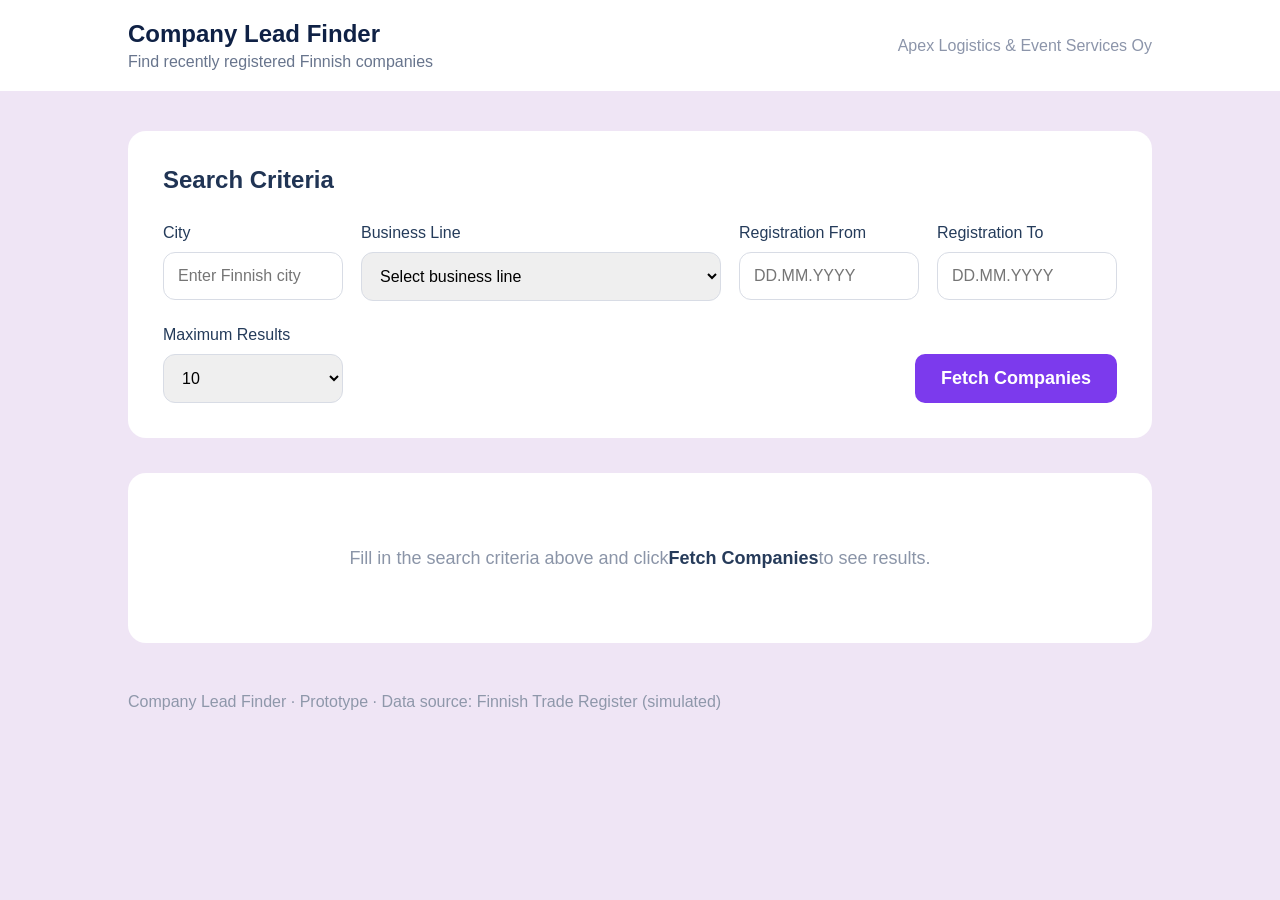
==== index.html @ d13d804c "Add files via upload" ====
<!DOCTYPE html>
<html lang="en">

<head>
    <meta charset="UTF-8">
    <meta name="viewport" content="width=device-width, initial-scale=1.0">

    <title>Company Lead Finder</title>

    <link rel="stylesheet" href="css/style.css">
</head>

<body>

    <header>
        <div>
            <h1>Company Lead Finder</h1>
            <p>Find recently registered Finnish companies</p>
        </div>

        <div class="header-company">
            Apex Logistics & Event Services Oy
        </div>
    </header>

    <div class="container">

        <div class="search-card">

            <h2>Search Criteria</h2>

            <div class="row">

                <div class="field">
                    <label>City</label>
                    <input type="text" placeholder="Enter Finnish city">
                </div>

                <div class="field business">
                    <label>Business Line</label>

                    <select>
                        <option>Select business line</option>
                        <option>55 Accommodation</option>
                        <option>56 Food and Beverage Services</option>
                        <option>62 Computer Programming</option>
                    </select>
                </div>

                <div class="field">
                    <label>Registration From</label>
                    <input type="text" placeholder="DD.MM.YYYY">
                </div>

                <div class="field">
                    <label>Registration To</label>
                    <input type="text" placeholder="DD.MM.YYYY">
                </div>

            </div>

            <div class="bottom">

                <div class="field small">
                    <label>Maximum Results</label>

                    <select>
                        <option>10</option>
                        <option>20</option>
                    </select>
                </div>

                <button>Fetch Companies</button>

            </div>

        </div>

        <div class="result-box">
            Fill in the search criteria above and click
            <strong>Fetch Companies</strong>
            to see results.
        </div>

    </div>

    <footer>
        Company Lead Finder · Prototype · Data source:
        Finnish Trade Register (simulated)
    </footer>

</body>

</html>
---- css/style.css ----
*{
    margin:0;
    padding:0;
    box-sizing:border-box;
    font-family:Arial,sans-serif;
}

body{
    background:#efe5f5;
}

header{
    background:white;
    padding:20px 10%;
    display:flex;
    justify-content:space-between;
    align-items:center;
}

header h1{
    color:#0f2145;
    font-size:24px;
    margin-bottom:5px;
}

header p{
    color:#68758d;
}

.header-company{
    color:#8c95aa;
}

.container{
    width:80%;
    margin:40px auto;
}

.search-card{
    background:white;
    padding:35px;
    border-radius:18px;
}

.search-card h2{
    margin-bottom:30px;
    color:#203454;
}

.row{
    display:grid;
    grid-template-columns:1fr 2fr 1fr 1fr;
    gap:18px;
}

.field label{
    display:block;
    margin-bottom:10px;
    color:#243b5a;
}

input,
select{
    width:100%;
    padding:14px;
    border:1px solid #d8dce5;
    border-radius:12px;
    font-size:16px;
}

input:focus,
select:focus{
    outline:none;
    border:2px solid #8b5cf6;
}

.bottom{
    margin-top:25px;
    display:flex;
    justify-content:space-between;
    align-items:flex-end;
}

.small{
    width:180px;
}

button{
    background:#7c3aed;
    color:white;
    border:none;
    padding:14px 26px;
    border-radius:10px;
    cursor:pointer;
    font-size:18px;
    font-weight:bold;
}

button:hover{
    background:#6d28d9;
}

.result-box{
    background:white;
    margin-top:35px;
    height:170px;
    border-radius:18px;
    display:flex;
    justify-content:center;
    align-items:center;
    font-size:18px;
    color:#8b95a8;
}

.result-box strong{
    color:#263b5a;
}

footer{
    width:80%;
    margin:50px auto;
    color:#8e97aa;
}
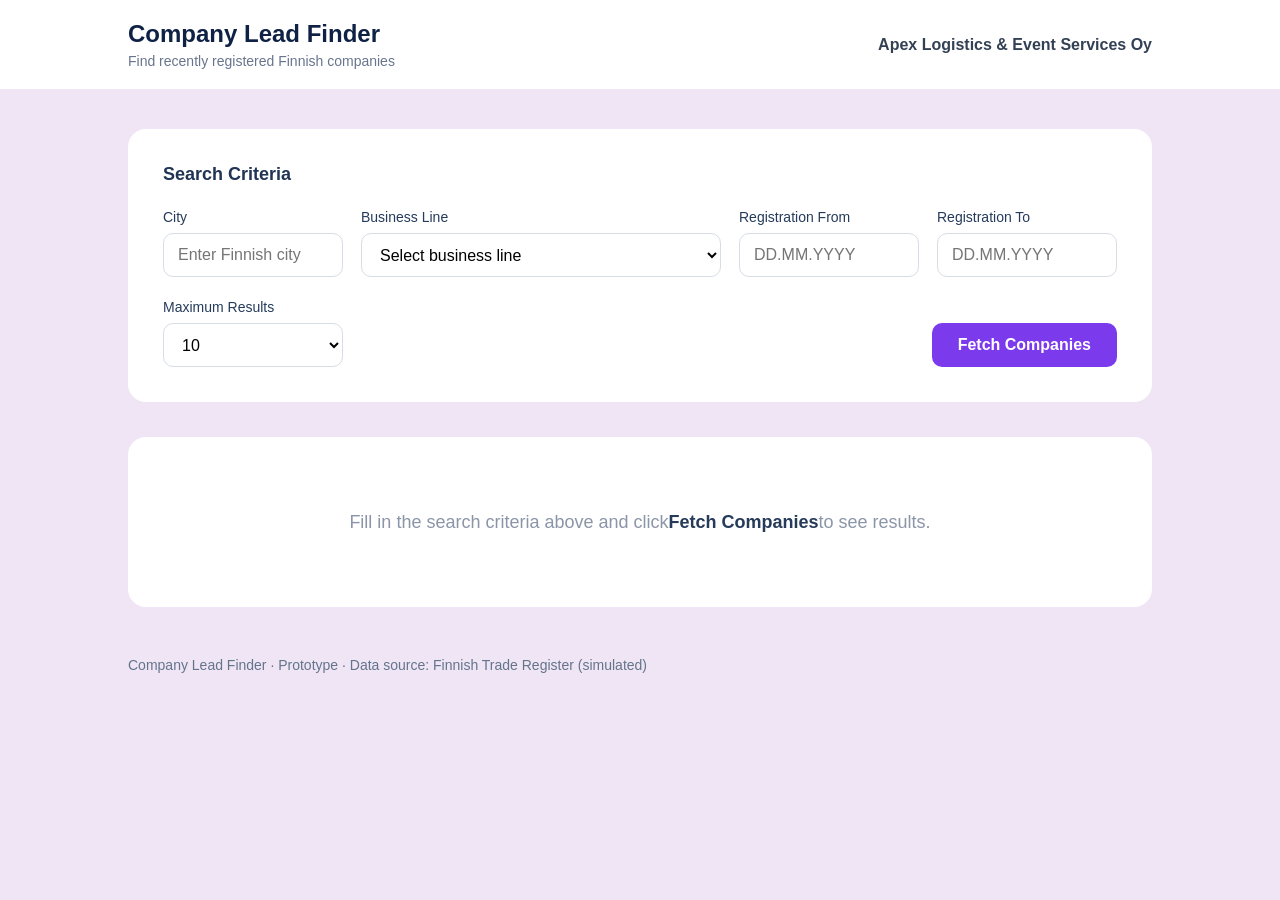
==== commit 9cd08d58: "Fix instruction text spacing" ====
--- a/index.html
+++ b/index.html
@@ -77,9 +77,7 @@
         </div>
 
         <div class="result-box">
-            Fill in the search criteria above and click
-            <strong>Fetch Companies</strong>
-            to see results.
+           Fill in the search criteria above and click <strong>Fetch Companies</strong> to see results.
         </div>
 
     </div>
@@ -91,4 +89,4 @@
 
 </body>
 
-</html>+</html>
--- a/css/style.css
+++ b/css/style.css
@@ -20,15 +20,19 @@
 header h1{
     color:#0f2145;
     font-size:24px;
+    font-weight:700;
     margin-bottom:5px;
 }
 
 header p{
     color:#68758d;
+    font-size:14px;
 }
 
 .header-company{
-    color:#8c95aa;
+    color:#334155;
+    font-size:16px;
+    font-weight:600;
 }
 
 .container{
@@ -43,8 +47,10 @@
 }
 
 .search-card h2{
-    margin-bottom:30px;
+    margin-bottom:24px;
     color:#203454;
+    font-size:18px;
+    font-weight:600;
 }
 
 .row{
@@ -55,17 +61,21 @@
 
 .field label{
     display:block;
-    margin-bottom:10px;
+    margin-bottom:8px;
     color:#243b5a;
+    font-size:14px;
+    font-weight:500;
 }
 
 input,
 select{
     width:100%;
-    padding:14px;
+    height:44px;
+    padding:0 14px;
     border:1px solid #d8dce5;
-    border-radius:12px;
+    border-radius:10px;
     font-size:16px;
+    background:white;
 }
 
 input:focus,
@@ -75,7 +85,7 @@
 }
 
 .bottom{
-    margin-top:25px;
+    margin-top:22px;
     display:flex;
     justify-content:space-between;
     align-items:flex-end;
@@ -86,14 +96,15 @@
 }
 
 button{
+    height:44px;
     background:#7c3aed;
     color:white;
     border:none;
-    padding:14px 26px;
+    padding:0 26px;
     border-radius:10px;
     cursor:pointer;
-    font-size:18px;
-    font-weight:bold;
+    font-size:16px;
+    font-weight:700;
 }
 
 button:hover{
@@ -119,5 +130,6 @@
 footer{
     width:80%;
     margin:50px auto;
-    color:#8e97aa;
-}+    color:#64748b;
+    font-size:14px;
+}
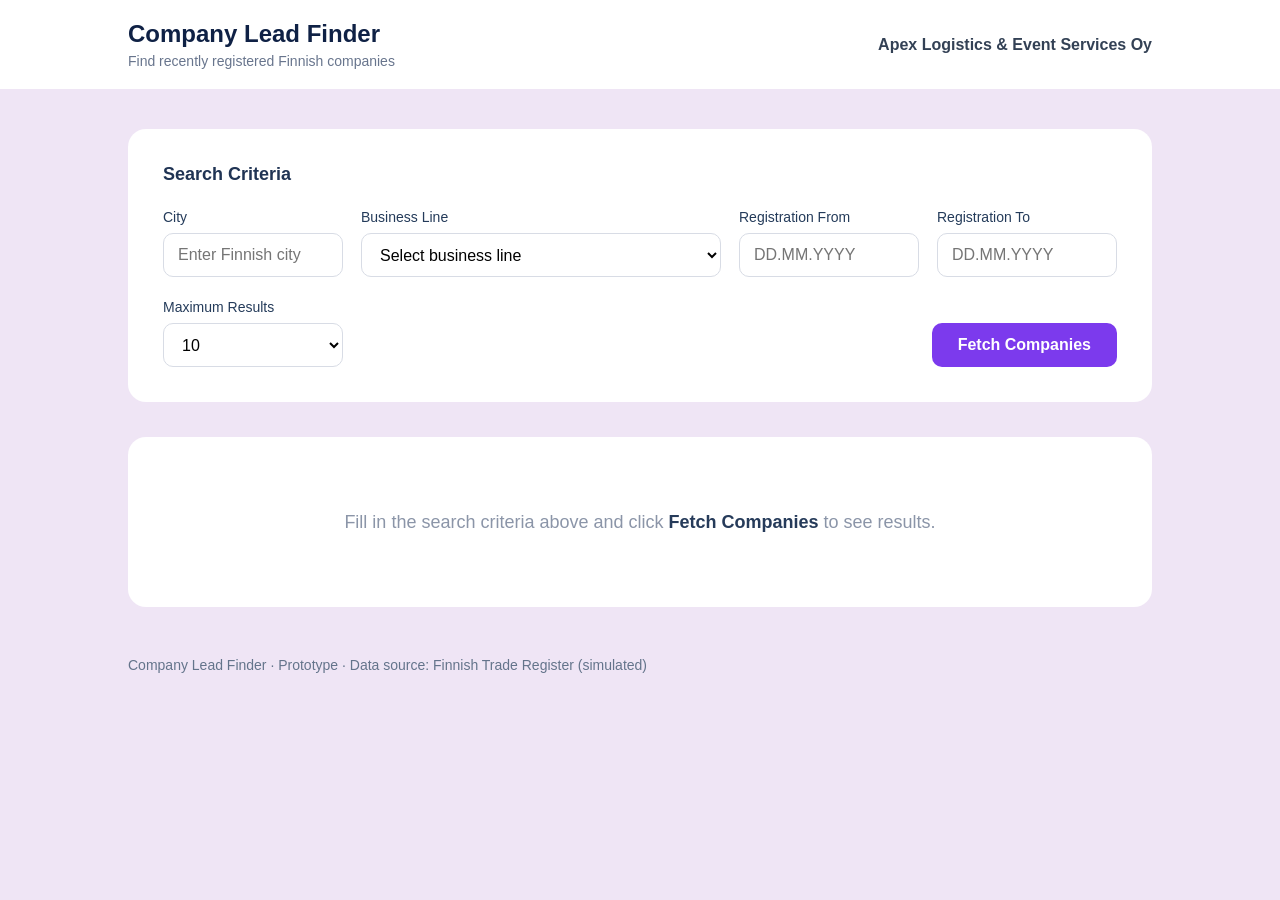
==== commit 9149b4d7: "Fix instruction text layout" ====
--- a/index.html
+++ b/index.html
@@ -77,7 +77,7 @@
         </div>
 
         <div class="result-box">
-           Fill in the search criteria above and click <strong>Fetch Companies</strong> to see results.
+        <p> Fill in the search criteria above and click <strong>Fetch Companies</strong> to see results.</p>
         </div>
 
     </div>
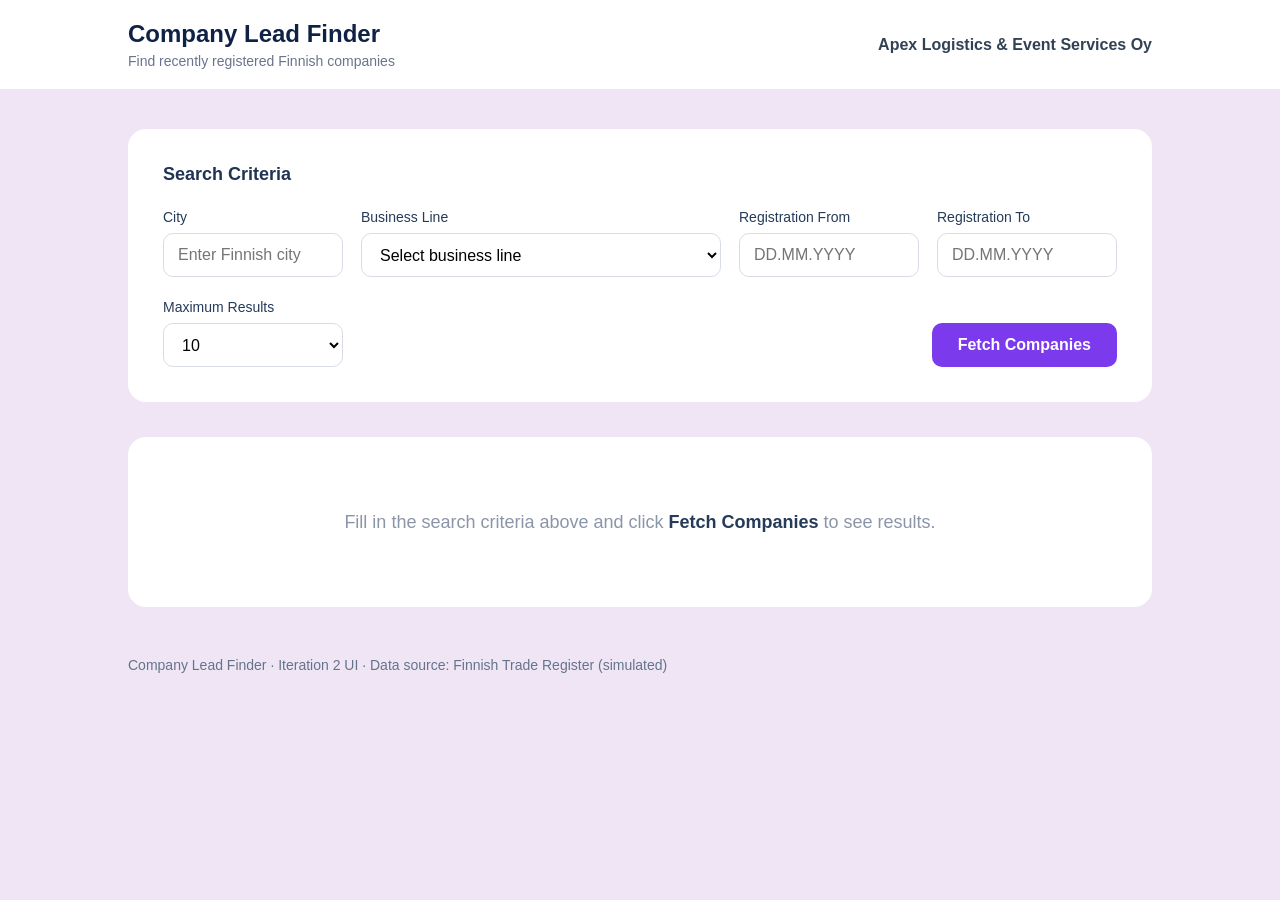
==== commit 367b1e12: "Revise footer content for iteration 2 UI Updated footer to reflect iteration 2 of the UI." ====
--- a/index.html
+++ b/index.html
@@ -70,8 +70,9 @@
                     </select>
                 </div>
 
-                <button>Fetch Companies</button>
-
+            <button type="button" onclick="window.location.href='results.html'">
+            Fetch Companies
+            </button>
             </div>
 
         </div>
@@ -83,7 +84,7 @@
     </div>
 
     <footer>
-        Company Lead Finder · Prototype · Data source:
+        Company Lead Finder · Iteration 2 UI · Data source:
         Finnish Trade Register (simulated)
     </footer>
 
--- a/css/style.css
+++ b/css/style.css
@@ -133,3 +133,84 @@
     color:#64748b;
     font-size:14px;
 }
+/* Results and No Results pages */
+
+.result-container {
+    background: white;
+    padding: 35px;
+    border-radius: 18px;
+    margin-top: 35px;
+}
+
+.result-container h2 {
+    color: #203454;
+    font-size: 24px;
+    margin-bottom: 10px;
+}
+
+.result-count {
+    color: #68758d;
+    margin-bottom: 25px;
+}
+
+.card {
+    background: #faf8fc;
+    border: 1px solid #d8dce5;
+    border-radius: 12px;
+    padding: 25px;
+    margin-bottom: 20px;
+}
+
+.card h3 {
+    color: #0f2145;
+    margin-bottom: 15px;
+    font-size: 20px;
+}
+
+.card p {
+    color: #334155;
+    margin-bottom: 10px;
+    font-size: 16px;
+}
+
+.no-results {
+    background: white;
+    border-radius: 18px;
+    padding: 60px 30px;
+    margin-top: 35px;
+    text-align: center;
+}
+
+.no-results h2 {
+    color: #203454;
+    margin-bottom: 20px;
+    font-size: 26px;
+}
+
+.no-results p {
+    color: #68758d;
+    margin-bottom: 12px;
+    font-size: 17px;
+}
+
+.btn {
+    display: inline-block;
+    background: #7c3aed;
+    color: white;
+    padding: 14px 28px;
+    border-radius: 10px;
+    text-decoration: none;
+    font-weight: bold;
+    margin-top: 20px;
+}
+
+.btn:hover {
+    background: #6d28d9;
+}
+
+@media (max-width: 700px) {
+    .result-container,
+    .no-results {
+        padding: 25px 18px;
+    }
+}
